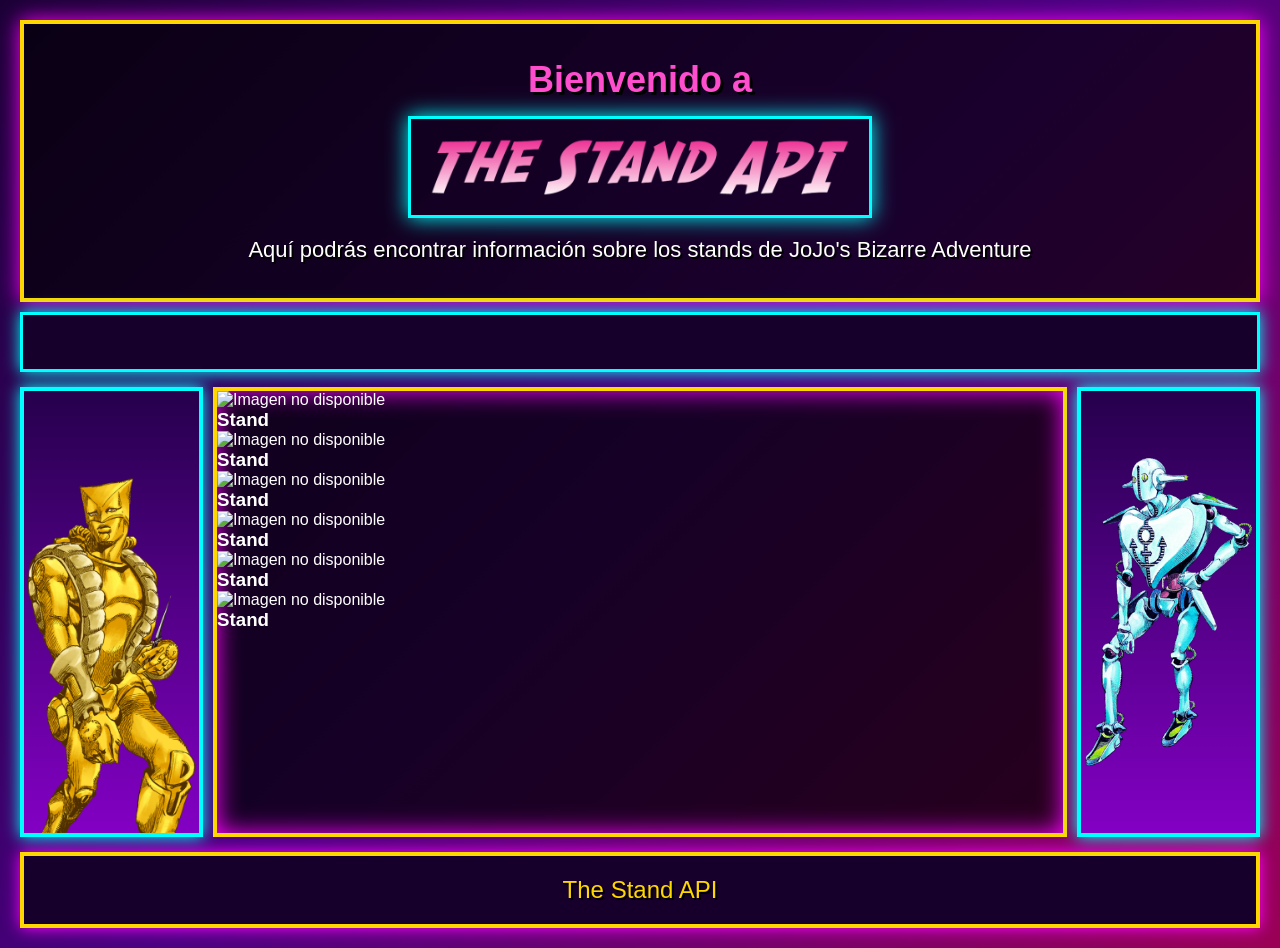
==== index.html @ 242fbc5d "Hola" ====
<!DOCTYPE html>
<html lang="es">

<head>
    <meta charset="UTF-8">
    <meta name="viewport" content="width=device-width, initial-scale=1.0">
    <meta name="author" content="Alonso Martín González & Héctor Guzmán Amor">
    <link rel="icon" href="images/arrow.png">
    <title>The Stand API</title>
    <link rel="stylesheet" href="estilos.css">
</head>

<body>
    <header>
        <h2>Bienvenido a</h2>
            <img src="images/banner.png" alt="Banner">
            <p>Aquí podrás encontrar información sobre los stands de JoJo's Bizarre Adventure</p>
    </header>
    <nav>

    </nav>
    <main>
            <div class="imagen1">
                <img class="stand-portada" src="images/imagen1.png">
            </div>
            <div class="principal">
            <div class="contenedor-stands" id="contenedor-stands">

                <div class="card-stand">
                    <img src="" alt="Imagen no disponible">
                    <h3>Stand</h3>
                </div>

                <div class="card-stand">
                    <img src="" alt="Imagen no disponible">
                    <h3>Stand</h3>
                </div>

                <div class="card-stand">
                    <img src="" alt="Imagen no disponible">
                    <h3>Stand</h3>
                </div>

                                <div class="card-stand">
                    <img src="" alt="Imagen no disponible">
                    <h3>Stand</h3>
                </div>

                <div class="card-stand">
                    <img src="" alt="Imagen no disponible">
                    <h3>Stand</h3>
                </div>

                <div class="card-stand">
                    <img src="" alt="Imagen no disponible">
                    <h3>Stand</h3>
                </div>


            </div>
        </div>
            <div class="imagen2">
                <img class="stand-portada" src="images/imagen2.png">
            </div>
    </main>
    <footer>
        <p>The Stand API</p>
    </footer>
    <script src="js/javascript.js"></script>
</body>
</html>
---- estilos.css ----
* {
    margin: 0;
    padding: 0;
    box-sizing: border-box;
}

body {
    font-family: Impact, Arial, sans-serif;
    background: linear-gradient(135deg, #1b0036, #4b0082, #9b0056);
    color: white;
    padding: 20px;
}

/* HEADER / BIENVENIDA */
header {
    border: 4px solid #ffd700;
    background: rgba(0, 0, 0, 0.65);
    text-align: center;
    padding: 35px;
    box-shadow: 0 0 20px #ff00ff;
}

header h2 {
    font-size: 36px;
    color: #ff4ecd;
    text-shadow: 3px 3px 0 #000;
    margin-bottom: 15px;
}

header img {
    max-width: 40%;
    height: auto;
    border: 3px solid #00ffff;
    box-shadow: 0 0 20px #00ffff;
    margin-bottom: 15px;
}

header p {
    font-size: 22px;
    color: white;
    text-shadow: 2px 2px 0 #000;
}

/* NAV */
nav {
    margin-top: 10px;
    min-height: 60px;
    border: 3px solid #00ffff;
    background-color: #16002b;
    box-shadow: 0 0 15px #00ffff;
}

/* MAIN */
main {
    margin-top: 15px;
    display: flex;
    gap: 10px;
    min-height: 450px;
}

/* LATERALES */
.imagen1,
.imagen2 {
    width: 15%;
    border: 4px solid #00ffff;
    background: linear-gradient(180deg, #26004d, #8300c4);
    box-shadow: 0 0 15px #00ffff;
    display: flex;
}

/* Imagen izquierda pegada abajo */
.imagen1 {
    justify-content: center;
    align-items: flex-end;
}

/* Imagen derecha centrada */
.imagen2 {
    justify-content: center;
    align-items: center;
}

.imagen2 img {
    animation: flotar 2s infinite alternate ease-in-out;
}

.stand-portada {
    max-width: 95%;
    max-height: 95%;
    object-fit: contain;
}

/* CONTENIDO PRINCIPAL */
.principal {
    width: 70%;
    border: 4px solid #ffd700;
    background: rgba(0, 0, 0, 0.7);
    box-shadow: inset 0 0 25px #ff00ff;
}

/* FOOTER */
footer {
    margin-top: 15px;
    border: 4px solid #ffd700;
    background: #16002b;
    text-align: center;
    padding: 20px;
    box-shadow: 0 0 15px #ff00ff;
}

footer p {
    font-size: 24px;
    color: #ffd700;
    text-shadow: 2px 2px 0 #000;
}

@keyframes flotar {
    0% {
        transform: translateY(0);
    }
    100% {
        transform: translateY(20px);
    }
}
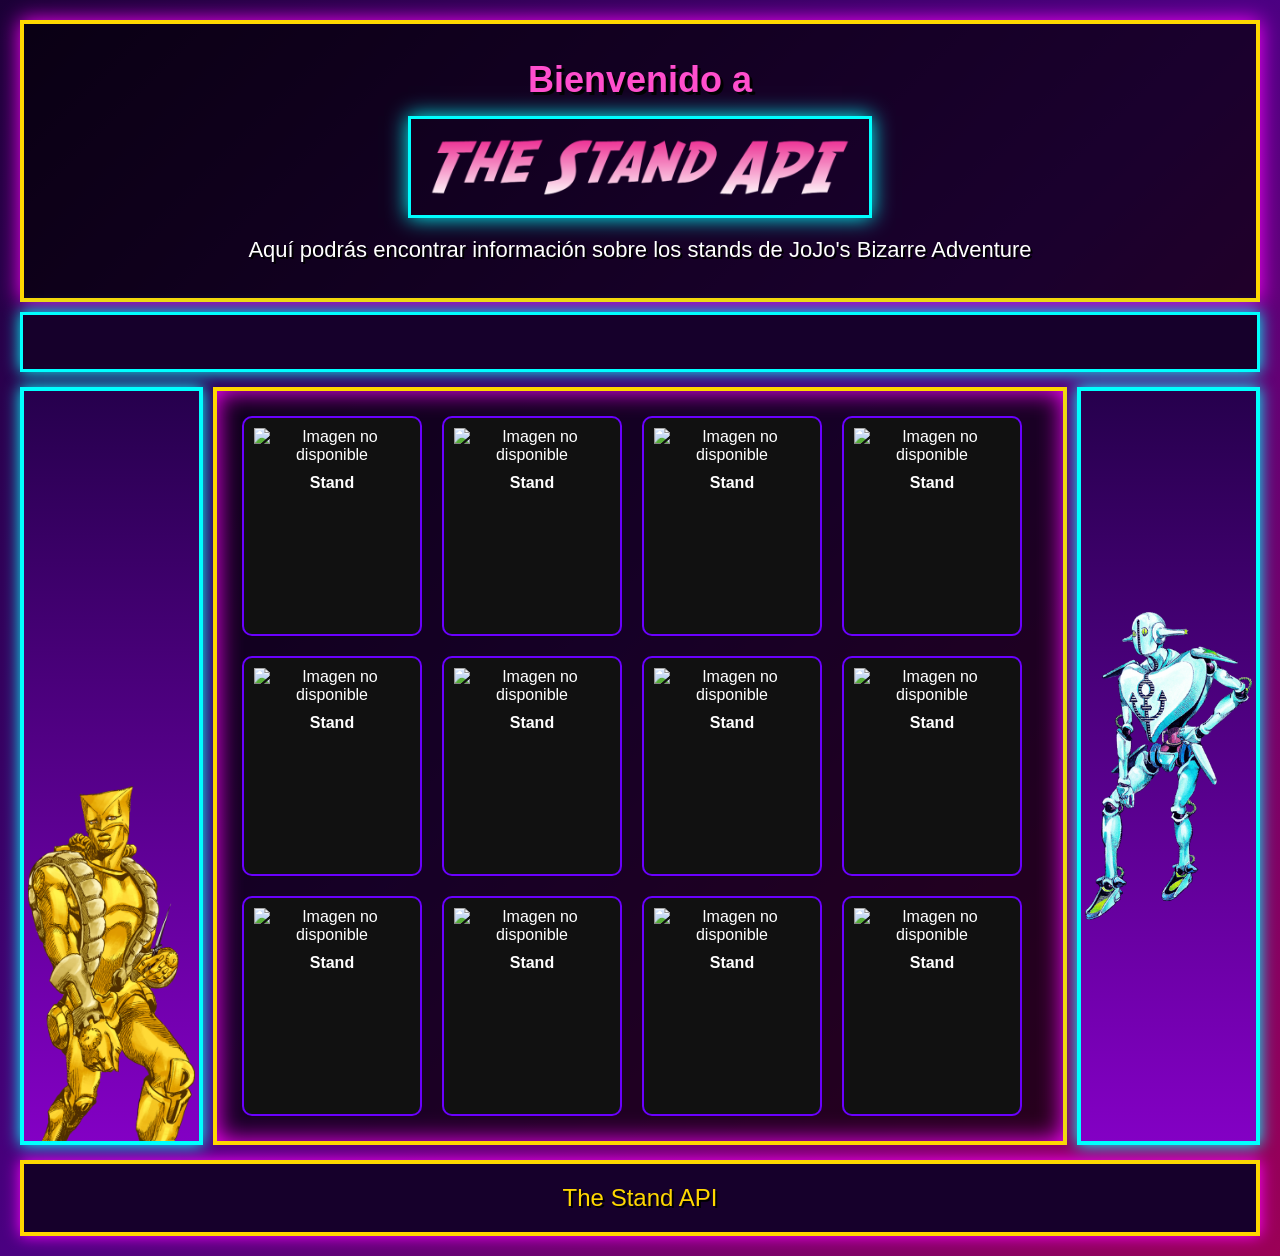
==== commit 1906e33d: "Primeras imagenes de los stands en la pagina principal" ====
--- a/index.html
+++ b/index.html
@@ -23,42 +23,73 @@
             <div class="imagen1">
                 <img class="stand-portada" src="images/imagen1.png">
             </div>
+
+
             <div class="principal">
-            <div class="contenedor-stands" id="contenedor-stands">
 
-                <div class="card-stand">
+
+                <div class="card-stand" id="card-stand-1">
                     <img src="" alt="Imagen no disponible">
                     <h3>Stand</h3>
                 </div>
 
-                <div class="card-stand">
+                <div class="card-stand" id="card-stand-2">
                     <img src="" alt="Imagen no disponible">
                     <h3>Stand</h3>
                 </div>
 
-                <div class="card-stand">
+                <div class="card-stand" id="card-stand-3">
                     <img src="" alt="Imagen no disponible">
                     <h3>Stand</h3>
                 </div>
 
-                                <div class="card-stand">
+                <div class="card-stand" id="card-stand-4">
                     <img src="" alt="Imagen no disponible">
                     <h3>Stand</h3>
                 </div>
 
-                <div class="card-stand">
+                <div class="card-stand" id="card-stand-5">
                     <img src="" alt="Imagen no disponible">
                     <h3>Stand</h3>
                 </div>
 
-                <div class="card-stand">
+                <div class="card-stand" id="card-stand-6">
                     <img src="" alt="Imagen no disponible">
                     <h3>Stand</h3>
                 </div>
 
+                <div class="card-stand" id="card-stand-7">
+                    <img src="" alt="Imagen no disponible">
+                    <h3>Stand</h3>
+                </div>
+
+                <div class="card-stand" id="card-stand-8">
+                    <img src="" alt="Imagen no disponible">
+                    <h3>Stand</h3>
+                </div>
+
+                <div class="card-stand" id="card-stand-9">
+                    <img src="" alt="Imagen no disponible">
+                    <h3>Stand</h3>
+                </div>
+
+                <div class="card-stand" id="card-stand-10">
+                    <img src="" alt="Imagen no disponible">
+                    <h3>Stand</h3>
+                </div>
+
+                <div class="card-stand" id="card-stand-11">
+                    <img src="" alt="Imagen no disponible">
+                    <h3>Stand</h3>
+                </div>
+
+                <div class="card-stand" id="card-stand-12">
+                    <img src="" alt="Imagen no disponible">
+                    <h3>Stand</h3>
+                </div>
 
             </div>
-        </div>
+
             <div class="imagen2">
                 <img class="stand-portada" src="images/imagen2.png">
             </div>
--- a/estilos.css
+++ b/estilos.css
@@ -68,13 +68,11 @@
     display: flex;
 }
 
-/* Imagen izquierda pegada abajo */
 .imagen1 {
     justify-content: center;
     align-items: flex-end;
 }
 
-/* Imagen derecha centrada */
 .imagen2 {
     justify-content: center;
     align-items: center;
@@ -96,6 +94,44 @@
     border: 4px solid #ffd700;
     background: rgba(0, 0, 0, 0.7);
     box-shadow: inset 0 0 25px #ff00ff;
+
+    display: grid;
+    grid-template-columns: repeat(auto-fit, minmax(150px, 180px));
+    gap: 20px;
+
+    padding: 25px;
+    align-items: start;
+    align-content: start;
+    justify-content: start;
+}
+
+/* CARDS */
+.card-stand {
+    background-color: #111;
+    border: 2px solid #6a00ff;
+    border-radius: 10px;
+    text-align: center;
+    padding: 10px;
+    height: auto;
+    min-height: 220px;
+    transition: transform 0.3s, box-shadow 0.3s;
+}
+
+.card-stand img {
+    width: 100%;
+    height: 150px;
+    object-fit: contain;
+}
+
+.card-stand h3 {
+    color: white;
+    margin-top: 10px;
+    font-size: 1rem;
+}
+
+.card-stand:hover {
+    transform: scale(1.05);
+    box-shadow: 0 0 15px #6a00ff;
 }
 
 /* FOOTER */
@@ -116,9 +152,12 @@
 
 @keyframes flotar {
     0% {
-        transform: translateY(0);
+        transform: translateY(-10px);
+    }
+    50% {
+        transform: translateY(10px);
     }
     100% {
-        transform: translateY(20px);
+        transform: translateY(-10px);
     }
 }
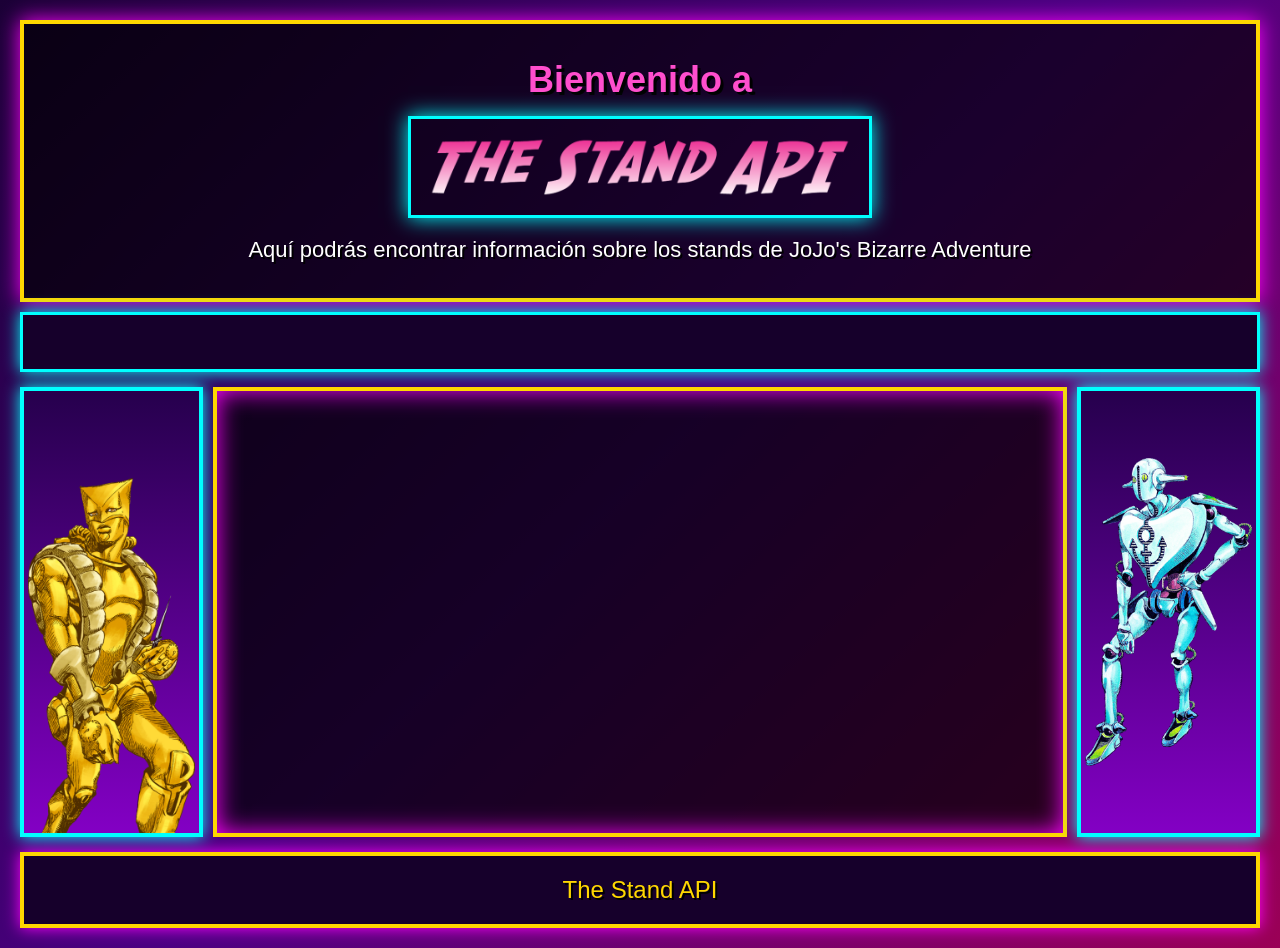
==== commit ae19205a: "modificado funcionamiento para crear las cartas, ahora se recorren automáticamente todos los datos d" ====
--- a/index.html
+++ b/index.html
@@ -25,69 +25,7 @@
             </div>
 
 
-            <div class="principal">
-
-
-                <div class="card-stand" id="card-stand-1">
-                    <img src="" alt="Imagen no disponible">
-                    <h3>Stand</h3>
-                </div>
-
-                <div class="card-stand" id="card-stand-2">
-                    <img src="" alt="Imagen no disponible">
-                    <h3>Stand</h3>
-                </div>
-
-                <div class="card-stand" id="card-stand-3">
-                    <img src="" alt="Imagen no disponible">
-                    <h3>Stand</h3>
-                </div>
-
-                <div class="card-stand" id="card-stand-4">
-                    <img src="" alt="Imagen no disponible">
-                    <h3>Stand</h3>
-                </div>
-
-                <div class="card-stand" id="card-stand-5">
-                    <img src="" alt="Imagen no disponible">
-                    <h3>Stand</h3>
-                </div>
-
-                <div class="card-stand" id="card-stand-6">
-                    <img src="" alt="Imagen no disponible">
-                    <h3>Stand</h3>
-                </div>
-
-                <div class="card-stand" id="card-stand-7">
-                    <img src="" alt="Imagen no disponible">
-                    <h3>Stand</h3>
-                </div>
-
-                <div class="card-stand" id="card-stand-8">
-                    <img src="" alt="Imagen no disponible">
-                    <h3>Stand</h3>
-                </div>
-
-                <div class="card-stand" id="card-stand-9">
-                    <img src="" alt="Imagen no disponible">
-                    <h3>Stand</h3>
-                </div>
-
-                <div class="card-stand" id="card-stand-10">
-                    <img src="" alt="Imagen no disponible">
-                    <h3>Stand</h3>
-                </div>
-
-                <div class="card-stand" id="card-stand-11">
-                    <img src="" alt="Imagen no disponible">
-                    <h3>Stand</h3>
-                </div>
-
-                <div class="card-stand" id="card-stand-12">
-                    <img src="" alt="Imagen no disponible">
-                    <h3>Stand</h3>
-                </div>
-
+            <div class="principal" id="principal-container">
             </div>
 
             <div class="imagen2">
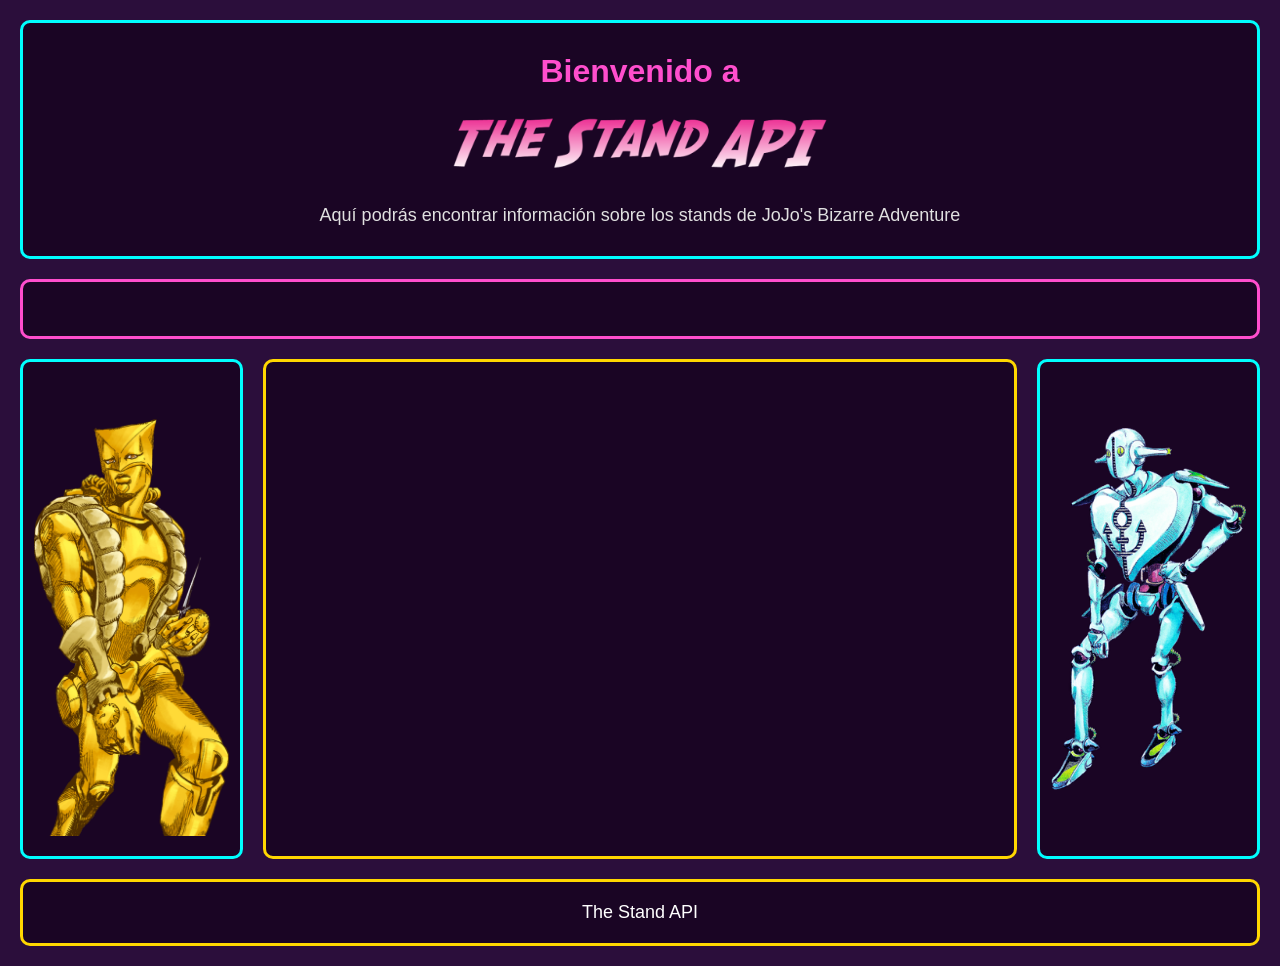
==== commit c68c8c30: "revamp estético + detalles de stands funcionando" ====
--- a/index.html
+++ b/index.html
@@ -1,3 +1,9 @@
+<!DOCTYPE html>
+<html lang="es">
+
+<head>
+    <meta charset="UTF-8">
+    <meta name="viewport" content="width=device-width, initial-scale=1.0">
 <!DOCTYPE html>
 <html lang="es">
 
--- a/estilos.css
+++ b/estilos.css
@@ -5,159 +5,246 @@
 }
 
 body {
-    font-family: Impact, Arial, sans-serif;
-    background: linear-gradient(135deg, #1b0036, #4b0082, #9b0056);
+    font-family: Arial, Helvetica, sans-serif;
+    background-color: #2b0e3b;
     color: white;
     padding: 20px;
 }
 
 /* HEADER / BIENVENIDA */
 header {
-    border: 4px solid #ffd700;
-    background: rgba(0, 0, 0, 0.65);
-    text-align: center;
-    padding: 35px;
-    box-shadow: 0 0 20px #ff00ff;
+    background-color: #1a0524;
+    text-align: center;
+    padding: 30px;
+    margin-bottom: 20px;
+    border: 3px solid #00ffff;
+    border-radius: 10px;
 }
 
 header h2 {
-    font-size: 36px;
+    font-size: 32px;
     color: #ff4ecd;
-    text-shadow: 3px 3px 0 #000;
+    margin-bottom: 10px;
+}
+
+header img {
+    max-width: 35%;
+    height: auto;
     margin-bottom: 15px;
 }
 
-header img {
-    max-width: 40%;
-    height: auto;
-    border: 3px solid #00ffff;
-    box-shadow: 0 0 20px #00ffff;
-    margin-bottom: 15px;
-}
-
 header p {
-    font-size: 22px;
-    color: white;
-    text-shadow: 2px 2px 0 #000;
+    font-size: 18px;
+    color: #e0e0e0;
 }
 
 /* NAV */
 nav {
-    margin-top: 10px;
+    background-color: #1a0524;
     min-height: 60px;
-    border: 3px solid #00ffff;
-    background-color: #16002b;
-    box-shadow: 0 0 15px #00ffff;
+    display: flex;
+    align-items: center;
+    padding: 0 20px;
+    margin-bottom: 20px;
+    border: 3px solid #ff4ecd;
+    border-radius: 10px;
+}
+
+.btn-volver {
+    padding: 10px 15px;
+    background-color: #444;
+    color: white;
+    text-decoration: none;
+    border-radius: 5px;
+    font-weight: bold;
+}
+
+.btn-volver:hover {
+    background-color: #666;
 }
 
 /* MAIN */
 main {
-    margin-top: 15px;
-    display: flex;
-    gap: 10px;
-    min-height: 450px;
+    display: flex;
+    gap: 20px;
+    min-height: 500px;
 }
 
 /* LATERALES */
 .imagen1,
 .imagen2 {
-    width: 15%;
-    border: 4px solid #00ffff;
-    background: linear-gradient(180deg, #26004d, #8300c4);
-    box-shadow: 0 0 15px #00ffff;
-    display: flex;
+    width: 18%;
+    background-color: #1a0524;
+    border: 3px solid #00ffff;
+    border-radius: 10px;
+    display: flex;
+    justify-content: center;
+    padding: 20px 0;
 }
 
 .imagen1 {
-    justify-content: center;
     align-items: flex-end;
 }
 
 .imagen2 {
-    justify-content: center;
     align-items: center;
 }
 
 .imagen2 img {
-    animation: flotar 2s infinite alternate ease-in-out;
+    animation: flotar 3s infinite alternate ease-in-out;
 }
 
 .stand-portada {
-    max-width: 95%;
-    max-height: 95%;
+    max-width: 90%;
     object-fit: contain;
 }
 
 /* CONTENIDO PRINCIPAL */
 .principal {
-    width: 70%;
-    border: 4px solid #ffd700;
-    background: rgba(0, 0, 0, 0.7);
-    box-shadow: inset 0 0 25px #ff00ff;
-
-    display: grid;
-    grid-template-columns: repeat(auto-fit, minmax(150px, 180px));
+    flex: 1;
+    background-color: #1a0524;
+    border: 3px solid #ffd700;
+    border-radius: 10px;
+    padding: 30px;
+}
+
+#principal-container {
+    display: flex;
+    flex-wrap: wrap;
     gap: 20px;
-
-    padding: 25px;
-    align-items: start;
-    align-content: start;
-    justify-content: start;
+    justify-content: center;
+}
+
+#stand-details-container {
+    width: 95%;
+    max-width: 1600px;
+    margin: 0 auto;
 }
 
 /* CARDS */
 .card-stand {
-    background-color: #111;
-    border: 2px solid #6a00ff;
-    border-radius: 10px;
-    text-align: center;
-    padding: 10px;
-    height: auto;
-    min-height: 220px;
-    transition: transform 0.3s, box-shadow 0.3s;
+    background-color: #2b0e3b;
+    border: 2px solid #ff4ecd;
+    border-radius: 10px;
+    text-align: center;
+    padding: 15px;
+    width: 200px;
+    cursor: pointer;
+}
+
+.card-stand:hover {
+    background-color: #4b0d57;
 }
 
 .card-stand img {
     width: 100%;
     height: 150px;
     object-fit: contain;
+    margin-bottom: 10px;
 }
 
 .card-stand h3 {
     color: white;
-    margin-top: 10px;
-    font-size: 1rem;
-}
-
-.card-stand:hover {
+    font-size: 1.2rem;
+}
+
+.stand-detalles-layout {
+    display: flex;
+    gap: 30px;
+}
+
+.stand-imagen-wrapper {
+    width: 40%;
+    text-align: center;
+}
+
+.stand-imagen-wrapper img {
+    width: 100%;
+    height: 550px;
+    object-fit: contain;
+    border-radius: 10px;
+    border: 3px solid #00ffff;
+    background-color: #1a0524;
+}
+
+.stand-info-wrapper {
+    width: 60%;
+}
+
+.stand-info-wrapper h2 {
+    font-size: 3.5rem;
+    color: #ff4ecd;
+    margin-bottom: 15px;
+}
+
+.stand-info-wrapper .desc {
+    font-size: 1.4rem;
+    margin-bottom: 25px;
+}
+
+.stats-grid {
+    display: grid;
+    grid-template-columns: repeat(3, 1fr);
+    gap: 15px;
+    margin-top: 20px;
+}
+
+.stat-box {
+    background-color: #2b0e3b;
+    border: 3px solid #00ffff;
+    border-radius: 10px;
+    padding: 15px;
+    text-align: center;
+    transition: transform 0.2s;
+    aspect-ratio: 1 / 1;
+    display: flex;
+    flex-direction: column;
+    justify-content: center;
+    align-items: center;
+}
+
+.stat-box:hover {
     transform: scale(1.05);
-    box-shadow: 0 0 15px #6a00ff;
+    background-color: #3f1556;
+}
+
+.stat-box .stat-label {
+    display: block;
+    color: #ff4ecd;
+    font-size: 1.8rem;
+    font-weight: bold;
+    margin-bottom: 8px;
+}
+
+.stat-box .stat-value {
+    display: block;
+    color: #ffd700;
+    font-size: 3.5rem;
+    font-weight: bold;
 }
 
 /* FOOTER */
 footer {
-    margin-top: 15px;
-    border: 4px solid #ffd700;
-    background: #16002b;
+    background-color: #1a0524;
+    margin-top: 20px;
     text-align: center;
     padding: 20px;
-    box-shadow: 0 0 15px #ff00ff;
+    border: 3px solid #ffd700;
+    border-radius: 10px;
 }
 
 footer p {
-    font-size: 24px;
-    color: #ffd700;
-    text-shadow: 2px 2px 0 #000;
-}
-
+    font-size: 18px;
+    color: white;
+}
+
+/* ANIMACIONES */
 @keyframes flotar {
     0% {
         transform: translateY(-10px);
     }
-    50% {
+
+    100% {
         transform: translateY(10px);
     }
-    100% {
-        transform: translateY(-10px);
-    }
 }
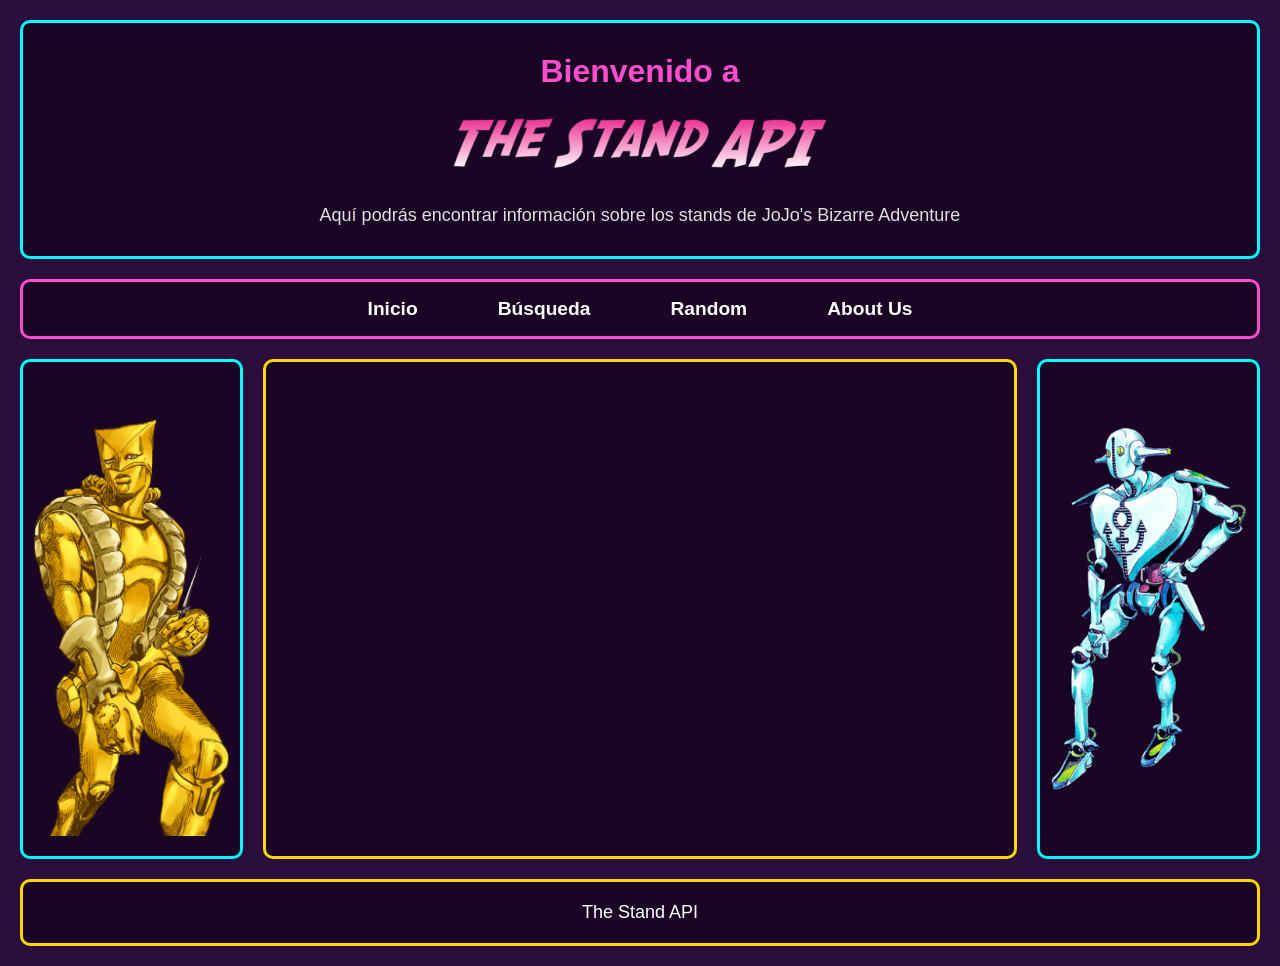
==== commit 2f5710ff: "añadido menu nav" ====
--- a/index.html
+++ b/index.html
@@ -22,8 +22,13 @@
             <img src="images/banner.png" alt="Banner">
             <p>Aquí podrás encontrar información sobre los stands de JoJo's Bizarre Adventure</p>
     </header>
-    <nav>
-
+    <nav class="nav-global">
+        <ul>
+            <li><a href="index.html">Inicio</a></li>
+            <li><a href="pages/busqueda.html">Búsqueda</a></li>
+            <li><a href="pages/random.html">Random</a></li>
+            <li><a href="pages/aboutus.html">About Us</a></li>
+        </ul>
     </nav>
     <main>
             <div class="imagen1">
--- a/estilos.css
+++ b/estilos.css
@@ -39,28 +39,40 @@
 }
 
 /* NAV */
+/* NAV GLOBAL */
 nav {
     background-color: #1a0524;
     min-height: 60px;
     display: flex;
     align-items: center;
+    justify-content: center;
     padding: 0 20px;
     margin-bottom: 20px;
     border: 3px solid #ff4ecd;
     border-radius: 10px;
 }
 
-.btn-volver {
-    padding: 10px 15px;
-    background-color: #444;
+.nav-global ul {
+    list-style-type: none;
+    display: flex;
+    gap: 40px;
+    margin: 0;
+    padding: 0;
+}
+
+.nav-global ul li a {
     color: white;
     text-decoration: none;
+    font-size: 1.2rem;
+    font-weight: bold;
+    padding: 10px 20px;
     border-radius: 5px;
-    font-weight: bold;
-}
-
-.btn-volver:hover {
-    background-color: #666;
+    transition: background-color 0.3s, color 0.3s;
+}
+
+.nav-global ul li a:hover {
+    background-color: #ff4ecd;
+    color: #1a0524;
 }
 
 /* MAIN */
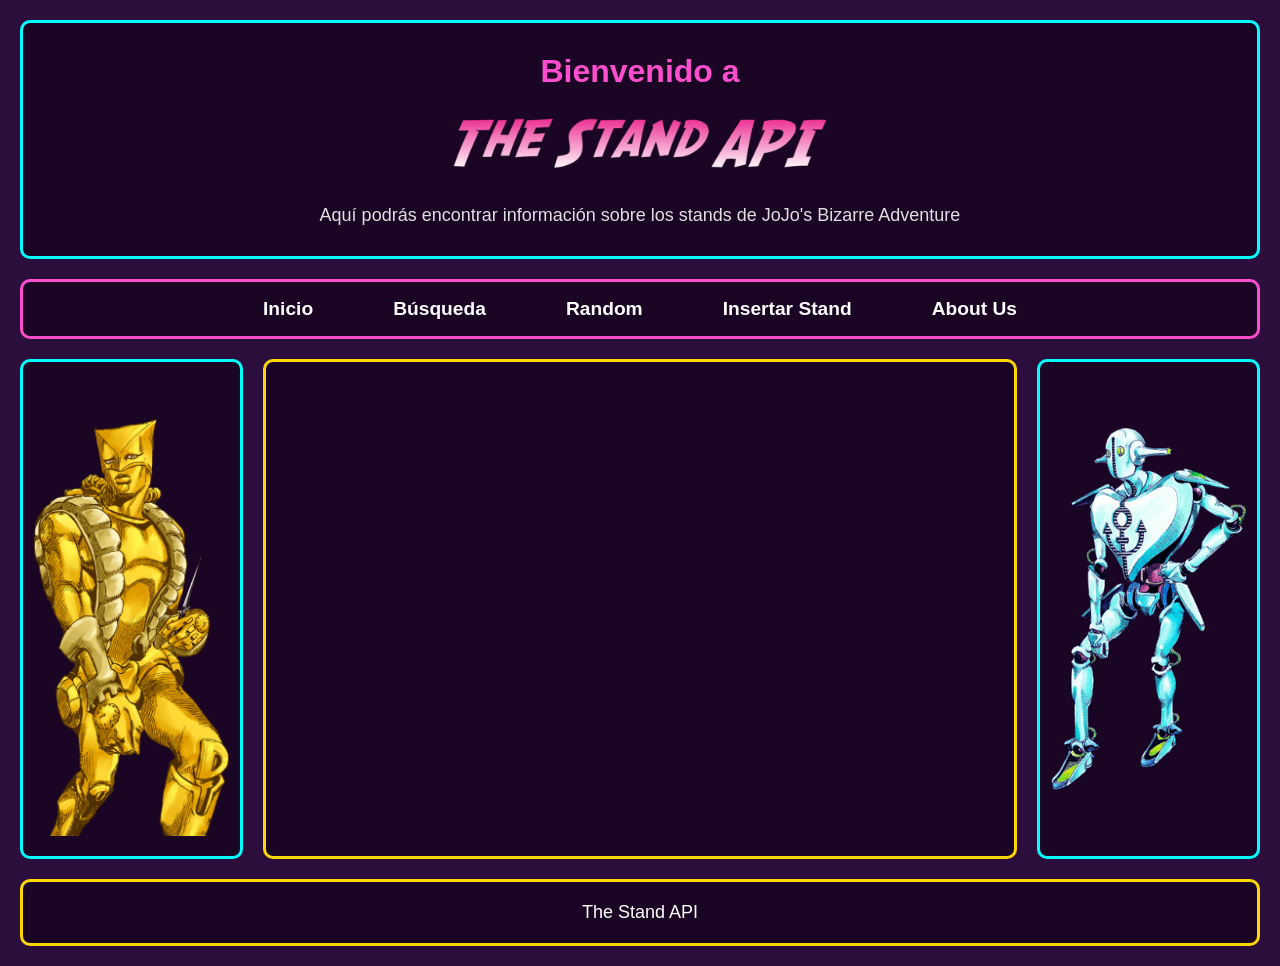
==== commit 529977c1: "añadida función para borrar stand, A MEJORAR" ====
--- a/index.html
+++ b/index.html
@@ -1,9 +1,4 @@
-<!DOCTYPE html>
-<html lang="es">
 
-<head>
-    <meta charset="UTF-8">
-    <meta name="viewport" content="width=device-width, initial-scale=1.0">
 <!DOCTYPE html>
 <html lang="es">
 
@@ -27,6 +22,7 @@
             <li><a href="index.html">Inicio</a></li>
             <li><a href="pages/busqueda.html">Búsqueda</a></li>
             <li><a href="pages/random.html">Random</a></li>
+            <li><a href="pages/insertar.html">Insertar Stand</a></li>
             <li><a href="pages/aboutus.html">About Us</a></li>
         </ul>
     </nav>
--- a/estilos.css
+++ b/estilos.css
@@ -235,6 +235,93 @@
     font-weight: bold;
 }
 
+/* BARRA DE BUSQUEDA */
+.cuadro-busqueda {
+    width: 600px;
+    max-width: 90%;
+    margin: 20px auto;
+    position: relative;
+}
+
+#input-busqueda {
+    width: 100%;
+    padding: 12px 15px;
+    border: 3px solid #00ffff;
+    border-radius: 12px;
+    background-color: #16002b;
+    color: white;
+    font-size: 1rem;
+    outline: none;
+    box-shadow: 0 0 10px #00ffff;
+    transition: 0.3s;
+}
+
+#input-busqueda:focus {
+    border-color: #ff00ff;
+    box-shadow: 0 0 15px #ff00ff;
+}
+
+#input-busqueda::placeholder {
+    color: #cccccc;
+}
+
+#resultados-busqueda {
+    position: absolute;
+    top: 105%;
+    left: 0;
+    width: 100%;
+    background-color: #111;
+    border: 2px solid #6a00ff;
+    border-radius: 10px;
+    overflow: hidden;
+    display: none;
+    z-index: 1000;
+    box-shadow: 0 0 15px #6a00ff;
+}
+
+.resultado-item {
+    padding: 12px;
+    color: white;
+    cursor: pointer;
+    transition: 0.2s;
+    border-bottom: 1px solid #2a2a2a;
+}
+
+.resultado-item:last-child {
+    border-bottom: none;
+}
+
+.resultado-item:hover {
+    background-color: #6a00ff;
+}
+
+/* BOTON RANDOM */
+
+#btn-random {
+    display: block;
+    margin: 20px auto;
+    padding: 18px 40px;
+    background: linear-gradient(135deg, #6a00ff, #ff00ff);
+    color: white;
+    border: 3px solid #00ffff;
+    border-radius: 12px;
+    font-size: 1.3rem;
+    font-family: Impact, Arial, sans-serif;
+    cursor: pointer;
+    box-shadow: 0 0 15px #00ffff;
+    transition: 0.3s;
+}
+
+#btn-random:hover {
+    transform: scale(1.05);
+    box-shadow: 0 0 20px #ff00ff;
+    border-color: #ff00ff;
+}
+
+#btn-random:active {
+    transform: scale(0.97);
+}
+
 /* FOOTER */
 footer {
     background-color: #1a0524;
@@ -259,4 +346,109 @@
     100% {
         transform: translateY(10px);
     }
+}
+
+/* CLASES UTILIDAD AÑADIDAS PARA REEMPLAZAR ESTILOS INLINE */
+.header-logo-link {
+    color: inherit;
+    text-decoration: none;
+}
+
+.page-title {
+    color: #ff4ecd;
+    text-align: center;
+    margin-bottom: 20px;
+}
+
+/* FORMULARIO DE INSERCIÓN */
+.form-container {
+    width: 80%;
+    margin: 0 auto;
+    background-color: #2b0e3b;
+    padding: 20px;
+    border-radius: 10px;
+    border: 3px solid #00ffff;
+}
+
+.form-group {
+    margin-bottom: 15px;
+}
+
+.form-group label {
+    display: block;
+    margin-bottom: 5px;
+    color: #ff4ecd;
+    font-weight: bold;
+}
+
+.form-group input,
+.form-group textarea {
+    width: 100%;
+    padding: 10px;
+    border-radius: 5px;
+    border: 1px solid #ffd700;
+    background-color: #1a0524;
+    color: white;
+    font-size: 1rem;
+}
+
+.form-group input:focus,
+.form-group textarea:focus {
+    outline: none;
+    border-color: #ff00ff;
+    box-shadow: 0 0 10px #ff00ff;
+}
+
+.btn-submit {
+    display: block;
+    width: 100%;
+    padding: 15px;
+    background: linear-gradient(135deg, #6a00ff, #ff00ff);
+    color: white;
+    border: 2px solid #00ffff;
+    border-radius: 10px;
+    font-size: 1.2rem;
+    cursor: pointer;
+    font-family: Impact, Arial, sans-serif;
+    margin-top: 20px;
+    transition: 0.3s;
+}
+
+.btn-submit:hover {
+    transform: scale(1.02);
+    box-shadow: 0 0 15px #ff00ff;
+}
+
+.stats-grid-form {
+    display: grid;
+    grid-template-columns: repeat(3, 1fr);
+    gap: 15px;
+}
+
+#mensaje-resultado {
+    text-align: center;
+    margin-top: 15px;
+    font-size: 1.2rem;
+    font-weight: bold;
+}
+
+/* BOTÓN BORRAR */
+.btn-borrar {
+    display: block;
+    width: 100%;
+    margin-top: 15px;
+    padding: 12px;
+    background: linear-gradient(135deg, #ff0055, #990033);
+    color: white;
+    border: 2px solid #ff0055;
+    border-radius: 10px;
+    font-size: 1.2rem;
+    cursor: pointer;
+    font-family: Impact, Arial, sans-serif;
+    transition: 0.3s;
+}
+
+.btn-borrar:hover {
+    transform: scale(1.02);
+    box-shadow: 0 0 15px #ff0055;
 }
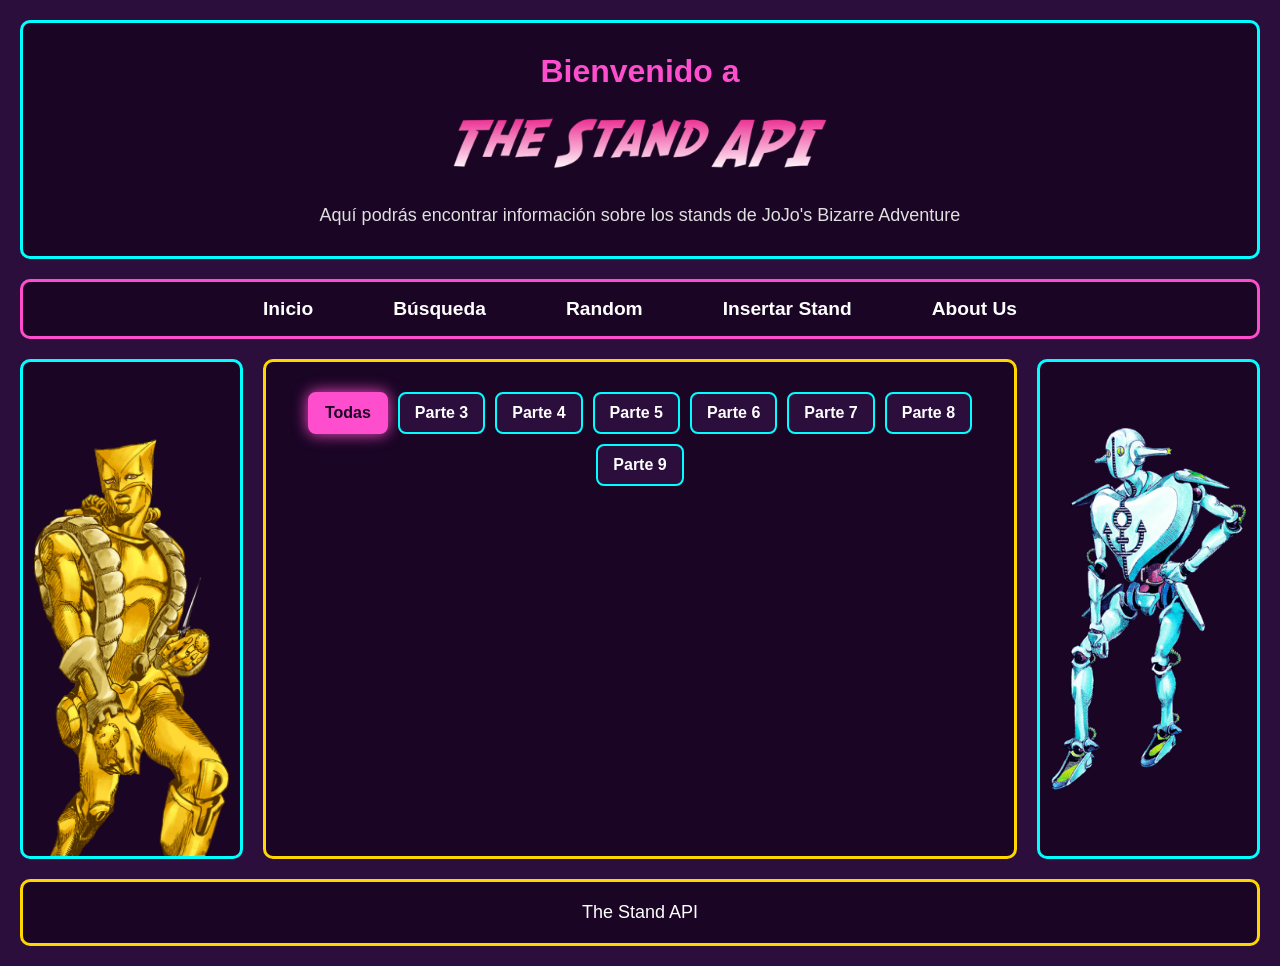
==== commit 5431af3b: "añadida separación de partes" ====
--- a/index.html
+++ b/index.html
@@ -32,7 +32,19 @@
             </div>
 
 
-            <div class="principal" id="principal-container">
+            <div class="principal">
+                <div class="filtros-partes" id="filtros-partes">
+                    <button class="btn-filtro-parte activo" data-parte="todas">Todas</button>
+                    <button class="btn-filtro-parte" data-parte="Parte 3">Parte 3</button>
+                    <button class="btn-filtro-parte" data-parte="Parte 4">Parte 4</button>
+                    <button class="btn-filtro-parte" data-parte="Parte 5">Parte 5</button>
+                    <button class="btn-filtro-parte" data-parte="Parte 6">Parte 6</button>
+                    <button class="btn-filtro-parte" data-parte="Parte 7">Parte 7</button>
+                    <button class="btn-filtro-parte" data-parte="Parte 8">Parte 8</button>
+                    <button class="btn-filtro-parte" data-parte="Parte 9">Parte 9</button>
+                </div>
+                <div id="principal-container">
+                </div>
             </div>
 
             <div class="imagen2">
--- a/estilos.css
+++ b/estilos.css
@@ -91,7 +91,6 @@
     border-radius: 10px;
     display: flex;
     justify-content: center;
-    padding: 20px 0;
 }
 
 .imagen1 {
@@ -131,6 +130,39 @@
     width: 95%;
     max-width: 1600px;
     margin: 0 auto;
+}
+
+/* BOTONES PARTES */
+.filtros-partes {
+    display: flex;
+    justify-content: center;
+    gap: 10px;
+    margin-bottom: 25px;
+    flex-wrap: wrap;
+}
+
+.btn-filtro-parte {
+    background-color: #2b0e3b;
+    color: white;
+    border: 2px solid #00ffff;
+    border-radius: 8px;
+    padding: 10px 15px;
+    font-size: 1rem;
+    font-weight: bold;
+    cursor: pointer;
+    transition: 0.3s;
+}
+
+.btn-filtro-parte:hover {
+    background-color: #6a00ff;
+    box-shadow: 0 0 10px #00ffff;
+}
+
+.btn-filtro-parte.activo {
+    background-color: #ff4ecd;
+    color: #1a0524;
+    border-color: #ff4ecd;
+    box-shadow: 0 0 15px #ff4ecd;
 }
 
 /* CARDS */
@@ -274,7 +306,6 @@
     border: 2px solid #6a00ff;
     border-radius: 10px;
     overflow: hidden;
-    display: none;
     z-index: 1000;
     box-shadow: 0 0 15px #6a00ff;
 }
@@ -348,7 +379,7 @@
     }
 }
 
-/* CLASES UTILIDAD AÑADIDAS PARA REEMPLAZAR ESTILOS INLINE */
+/* INLINE */
 .header-logo-link {
     color: inherit;
     text-decoration: none;
@@ -360,7 +391,7 @@
     margin-bottom: 20px;
 }
 
-/* FORMULARIO DE INSERCIÓN */
+/* FORMULARIO INSERTAR TEMPORAL */
 .form-container {
     width: 80%;
     margin: 0 auto;
@@ -451,4 +482,78 @@
 .btn-borrar:hover {
     transform: scale(1.02);
     box-shadow: 0 0 15px #ff0055;
+}
+
+/* CLASES AUXILIARES */
+.oculto {
+    display: none !important;
+}
+
+.titulo-estadisticas {
+    color: #ffd700;
+    margin-bottom: 10px;
+    margin-top: 20px;
+}
+
+.mensaje-exito {
+    color: #00ffff;
+}
+
+.mensaje-error {
+    color: #ff4ecd;
+}
+
+/* BUSCADOR DE PORTADOR EN INSERTAR */
+.form-group-relativo {
+    position: relative;
+}
+
+.resultados-flotantes-portador {
+    position: absolute;
+    background: #222;
+    border: 1px solid #444;
+    width: 100%;
+    max-height: 150px;
+    overflow-y: auto;
+    z-index: 10;
+}
+
+.resultado-portador-item {
+    padding: 8px;
+    cursor: pointer;
+    border-bottom: 1px solid #444;
+}
+
+.resultado-portador-item:hover {
+    background-color: #444;
+}
+
+.texto-portador-seleccionado {
+    color: #ffd700;
+    font-size: 0.9em;
+    margin-top: 5px;
+}
+
+/* BOTONES ALTERNAR IMAGEN (Manga/Anime) */
+.contenedor-botones-imagen {
+    display: flex;
+    gap: 8px;
+    margin-bottom: 12px;
+    justify-content: center;
+}
+
+.btn-alternar-imagen {
+    padding: 4px 12px;
+    font-size: 0.8em;
+    border-radius: 12px;
+    border: 1px solid #ffd700;
+    background: #222;
+    color: #ffd700;
+    cursor: pointer;
+    transition: 0.2s;
+}
+
+.btn-alternar-imagen:hover {
+    background: #ffd700;
+    color: #000;
 }
